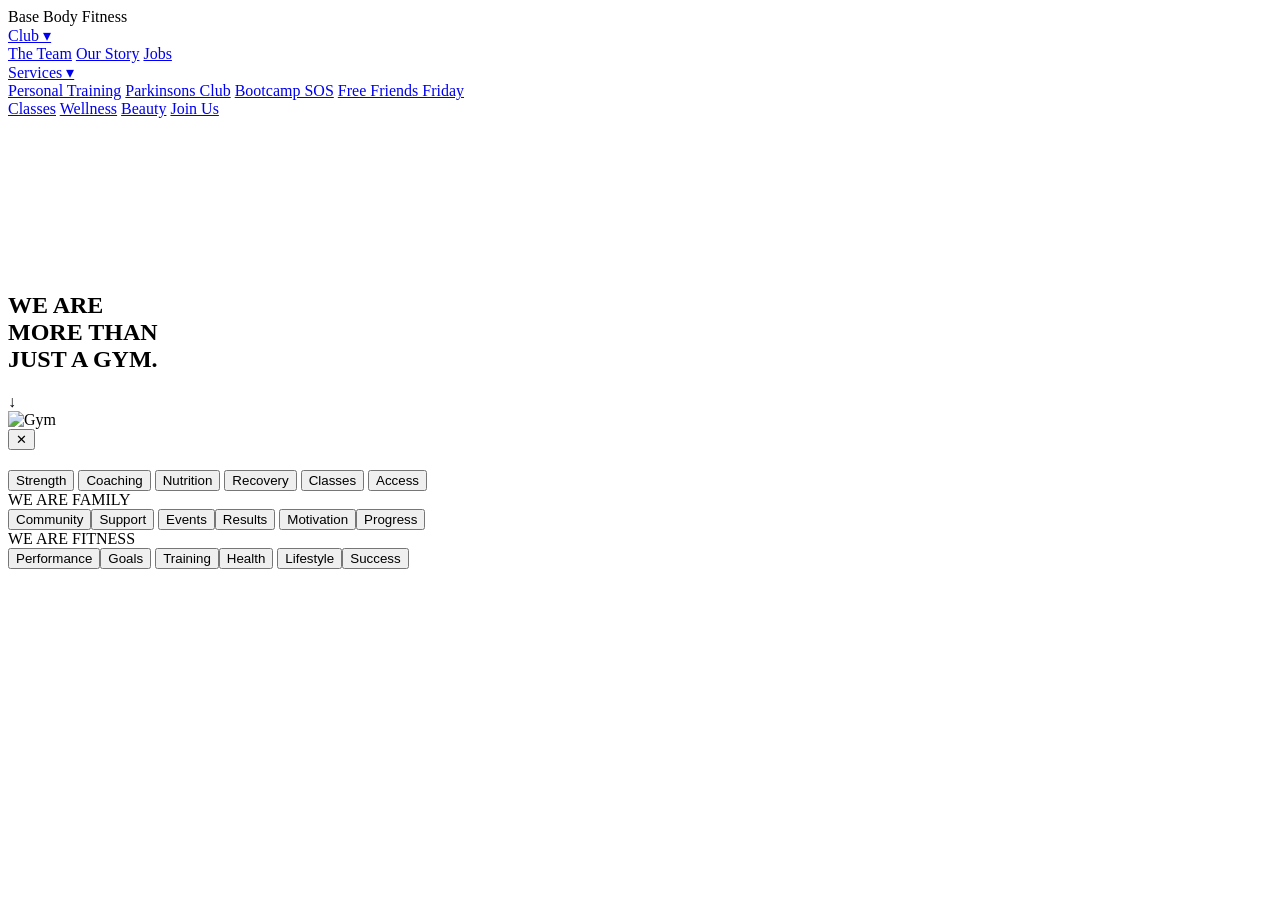
==== index.html @ 154129a0 "Add files via upload" ====
<!DOCTYPE html>
<html lang="en">

<head>
    <meta charset="UTF-8">
    <meta name="viewport" content="width=device-width, initial-scale=1.0">
    <title>Gym Concept</title>
    <link rel="stylesheet" href="css/style.css">
</head>

<body>

    <nav class="navbar">

        <div class="logo">
            Base Body Fitness
        </div>

        <div class="nav-links">

            <div class="dropdown">
                <a href="#">Club ▾</a>
                <div class="dropdown-menu">
                    <a href="pages/club/team.html">The Team</a>
                    <a href="pages/club/story.html">Our Story</a>
                    <a href="pages/club/jobs.html">Jobs</a>
                </div>
            </div>

            <div class="dropdown">
                <a href="#">Services ▾</a>
                <div class="dropdown-menu">
                    <a href="pages/services/personal-training.html">Personal Training</a>
                    <a href="pages/services/parkinsons-club.html">Parkinsons Club</a>
                    <a href="pages/services/bootcamp-sos.html">Bootcamp SOS</a>
                    <a href="pages/services/free-friends-friday.html">Free Friends Friday</a>
                </div>
            </div>

            <a href="pages/classes/index.html">Classes</a>
            <a href="pages/wellness/index.html">Wellness</a>
            <a href="pages/beauty/index.html">Beauty</a>

            <a href="pages/join/index.html" class="join-btn">
                Join Us
            </a>

        </div>

    </nav>

    <section class="hero">
        <video autoplay muted loop playsinline>
            <source src="assets/videos/videoplayback.mp4" type="video/mp4">
        </video>

        <div class="hero-content">
            <h1>WE ARE<br><span class="accent">MORE THAN</span><br>JUST A GYM.</h1>
        </div>

        <div class="scroll">↓</div>
    </section>

    <section class="section">
        <div class="showcase">

            <div class="image-side">

                <img src="https://images.unsplash.com/photo-1517836357463-d25dfeac3438?auto=format&fit=crop&w=1200&q=80"
                    alt="Gym">

                <div class="overlay">

                    <button class="close-btn">✕</button>

                    <h2 class="overlay-title"></h2>
                    <p class="overlay-text"></p>

                </div>

            </div>

            <div class="buttons-side">

                <button class="feature-btn" data-title="Strength Training"
                    data-text="Build strength through structured progressive overload programs designed for all levels.">
                    Strength
                </button>

                <button class="feature-btn" data-title="Personal Coaching"
                    data-text="Work with experienced coaches who create a plan tailored to your goals.">
                    Coaching
                </button>

                <button class="feature-btn" data-title="Nutrition"
                    data-text="Receive nutritional guidance and meal planning support.">
                    Nutrition
                </button>

                <button class="feature-btn" data-title="Recovery"
                    data-text="Dedicated recovery sessions to keep your body performing at its best.">
                    Recovery
                </button>

                <button class="feature-btn" data-title="Classes"
                    data-text="Group training sessions designed for all fitness levels.">
                    Classes
                </button>

                <button class="feature-btn" data-title="24/7 Access"
                    data-text="Train whenever it suits your schedule with round-the-clock access.">
                    Access
                </button>

            </div>

        </div>
    </section>

    <div class="banner"><span>WE ARE FAMILY</span></div>

    <section class="section">
        <div class="showcase reverse">
            <div class="image"
                style="background-image:url('https://images.unsplash.com/photo-1534367610401-9f5ed68180aa?auto=format&fit=crop&w=1200&q=80')">
            </div>
            <div class="content">
                <button>Community</button><button>Support</button>
                <button>Events</button><button>Results</button>
                <button>Motivation</button><button>Progress</button>
            </div>
        </div>
    </section>

    <div class="banner"><span>WE ARE FITNESS</span></div>

    <section class="section">
        <div class="showcase">
            <div class="image"
                style="background-image:url('https://images.unsplash.com/photo-1583454110551-21f2fa2afe61?auto=format&fit=crop&w=1200&q=80')">
            </div>
            <div class="content">
                <button>Performance</button><button>Goals</button>
                <button>Training</button><button>Health</button>
                <button>Lifestyle</button><button>Success</button>
            </div>
        </div>
    </section>

    <script src="js/script.js"></script>
</body>

</html>
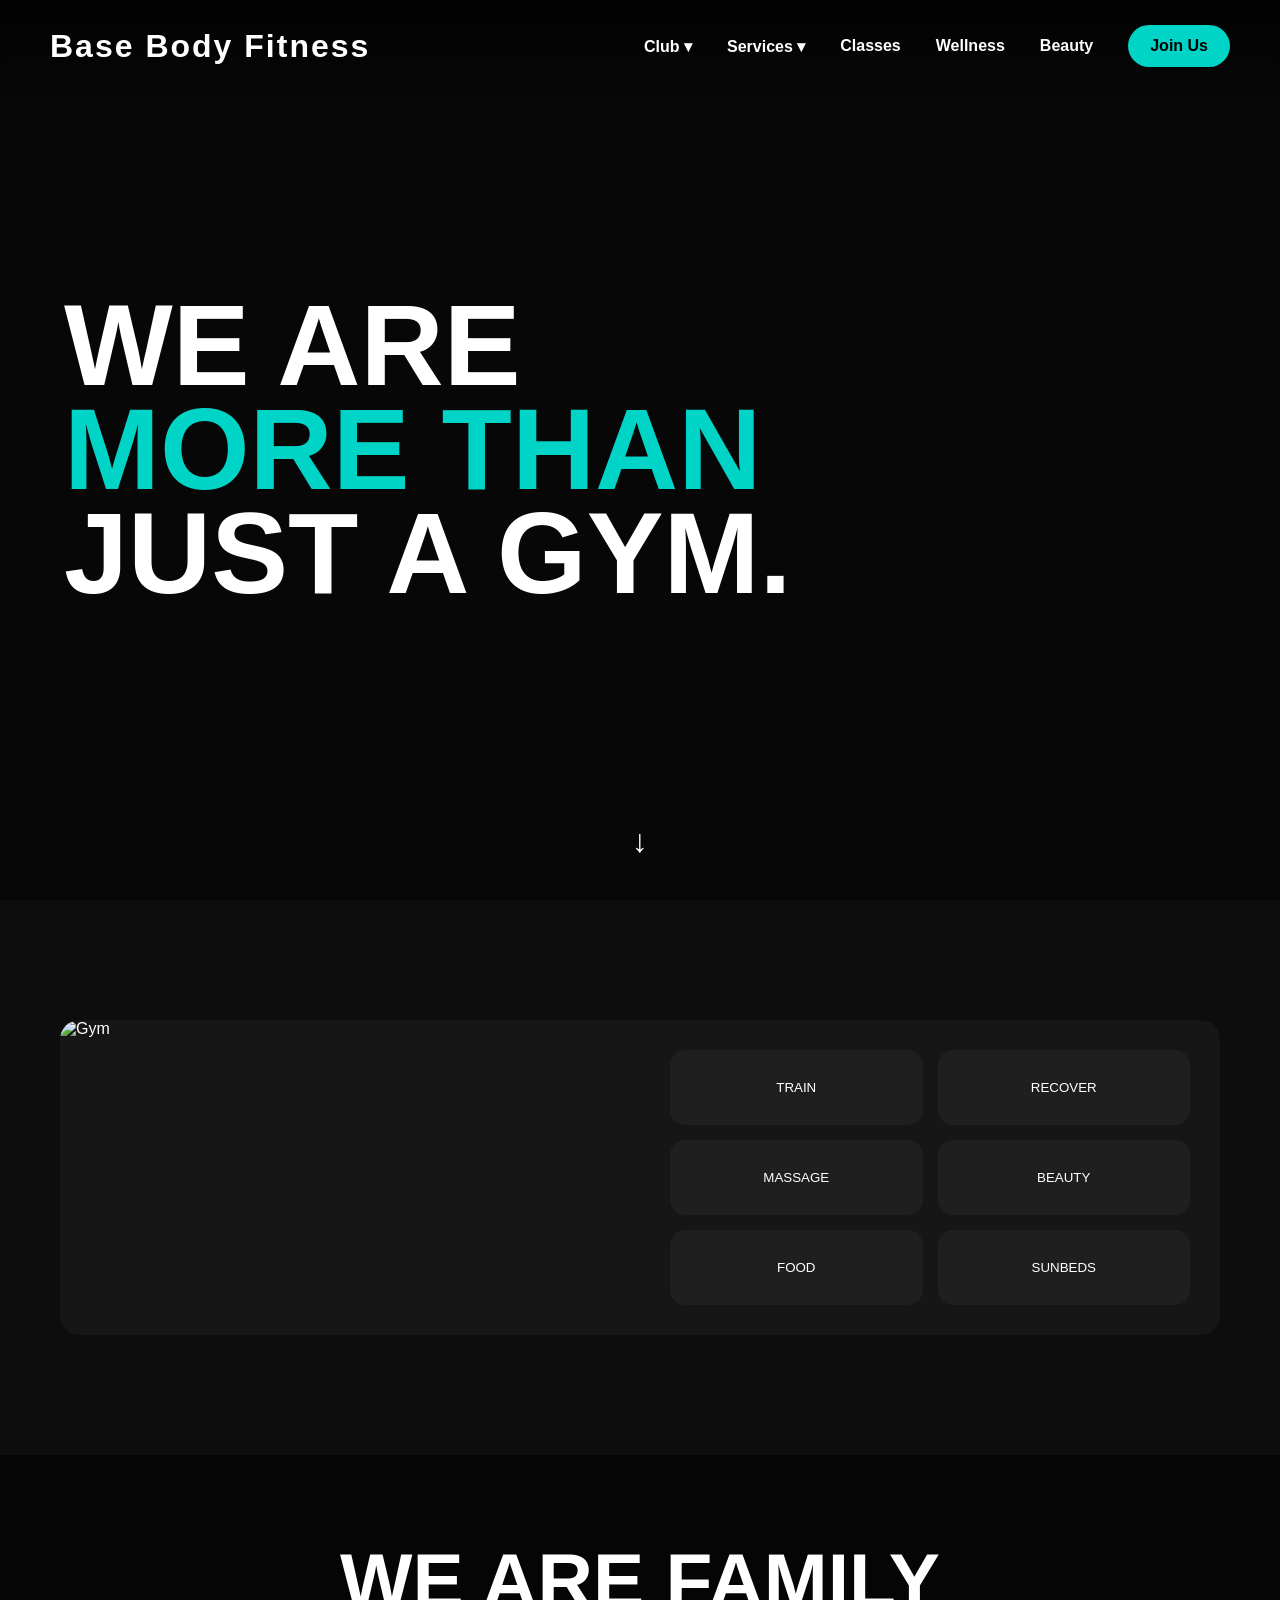
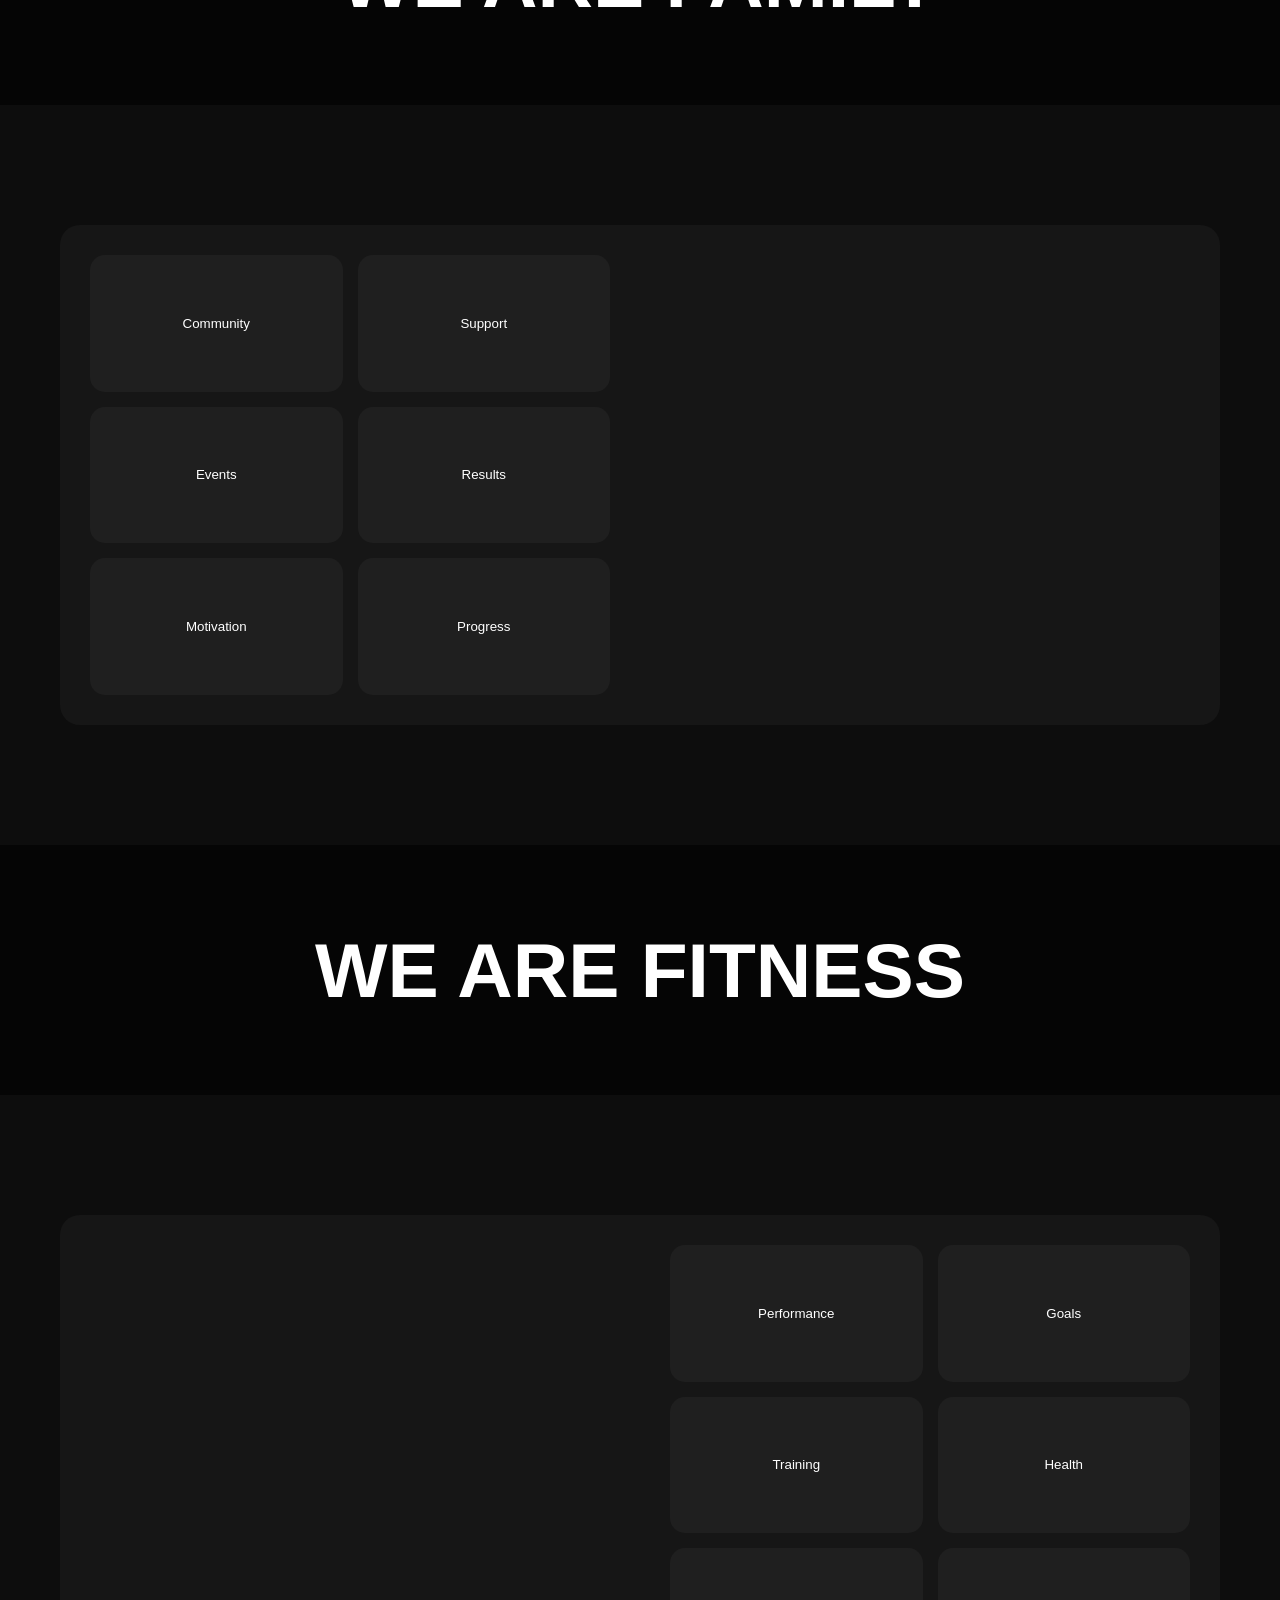
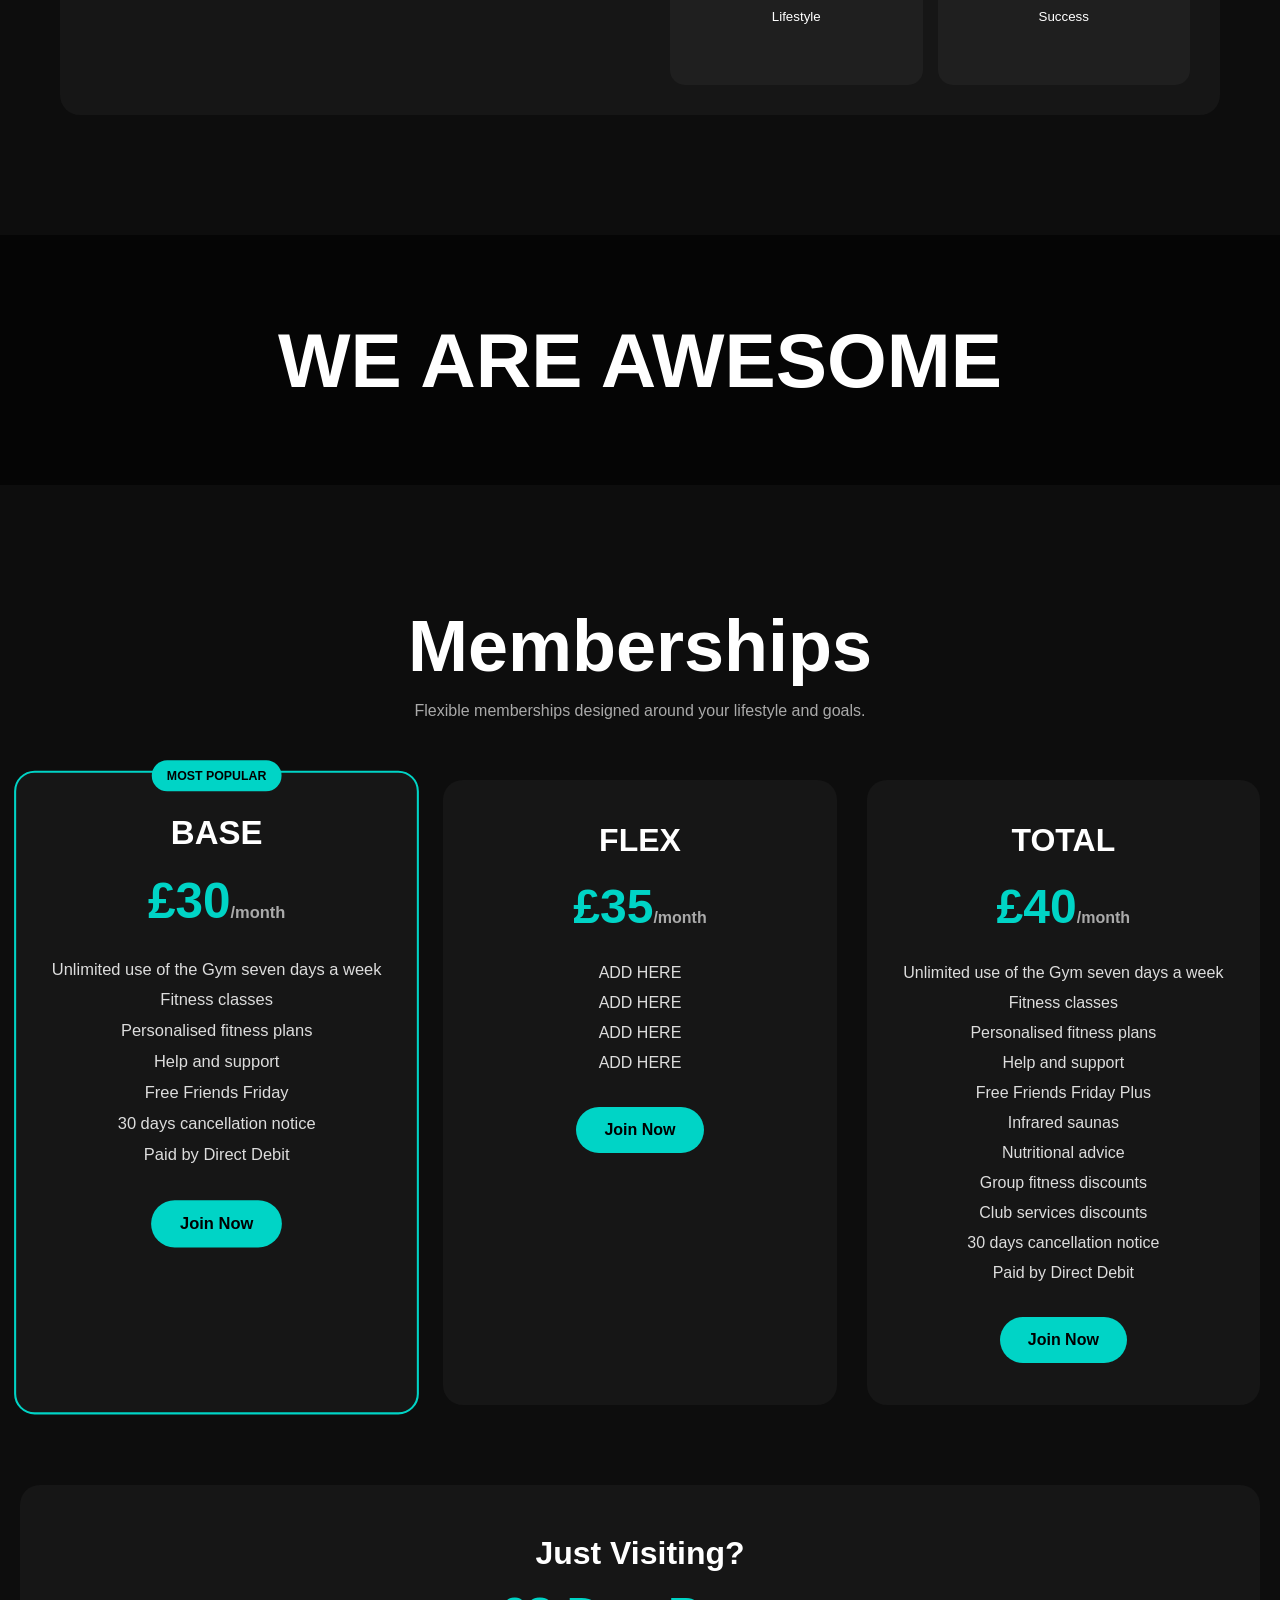
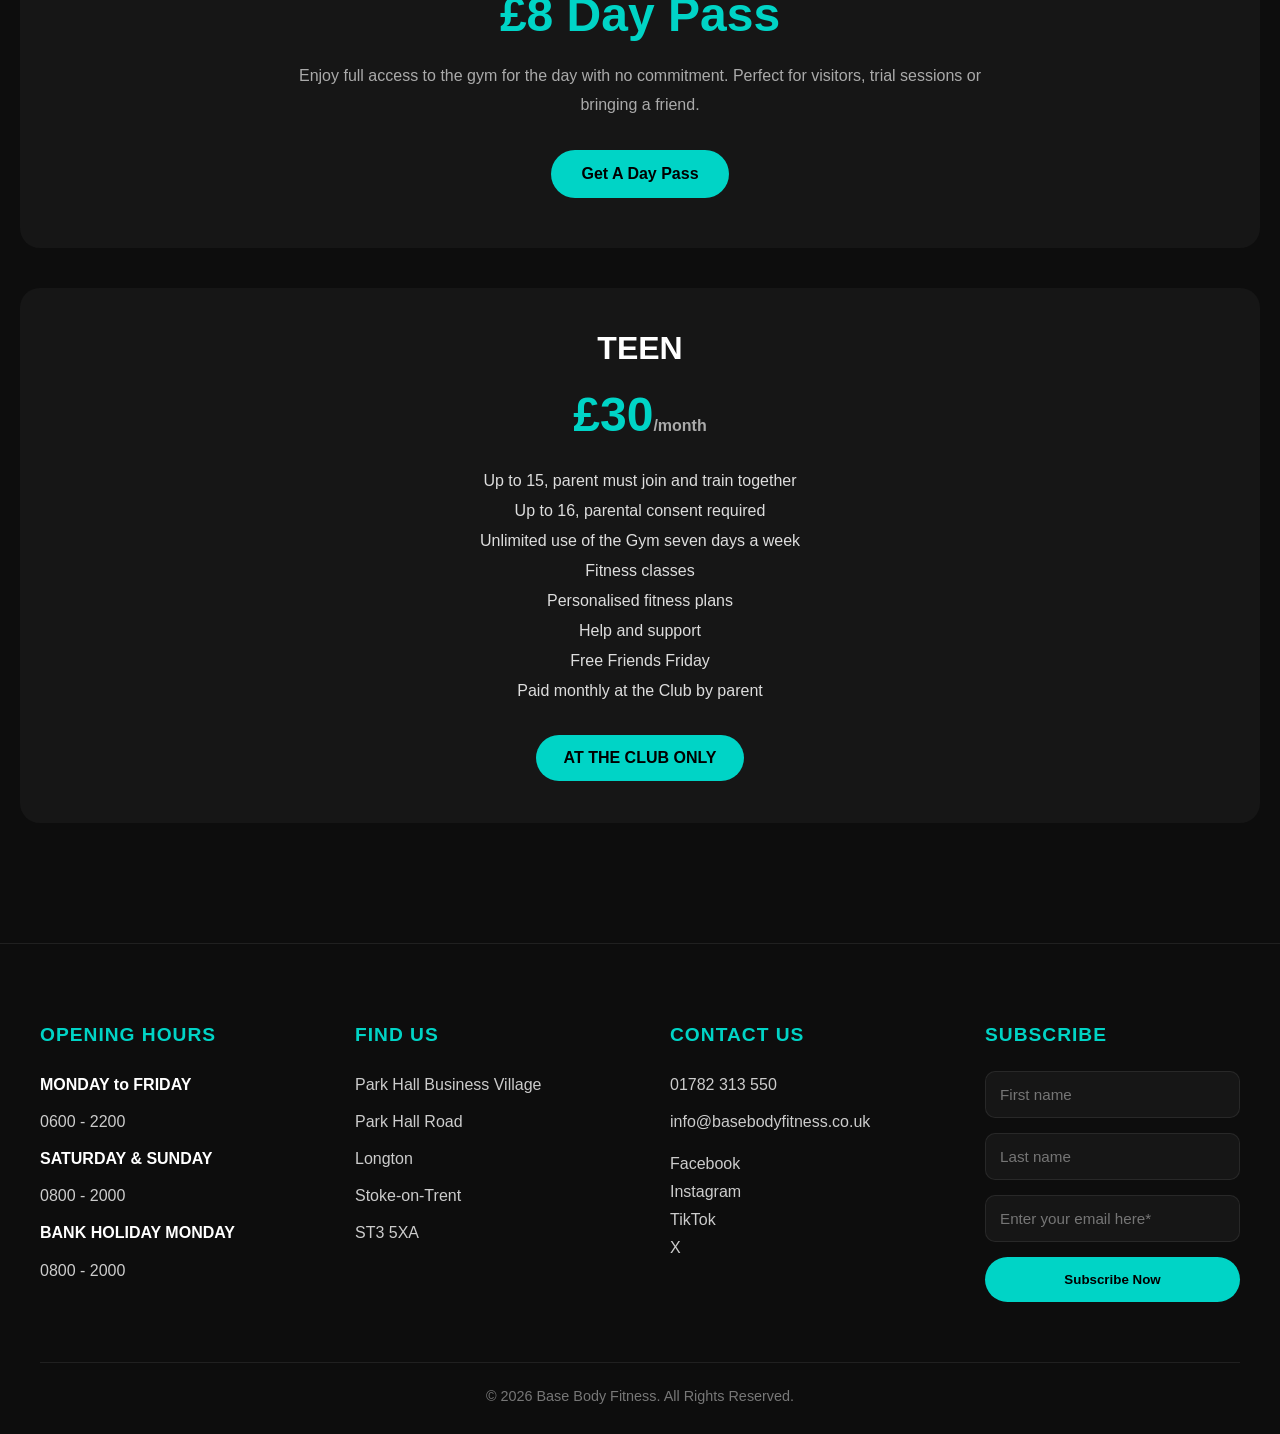
==== commit 5247bad5: "bare changes" ====
--- a/index.html
+++ b/index.html
@@ -4,7 +4,7 @@
 <head>
     <meta charset="UTF-8">
     <meta name="viewport" content="width=device-width, initial-scale=1.0">
-    <title>Gym Concept</title>
+    <title>Base Body Fitness</title>
     <link rel="stylesheet" href="css/style.css">
 </head>
 
@@ -12,9 +12,9 @@
 
     <nav class="navbar">
 
-        <div class="logo">
+        <a href="#" class="logo">
             Base Body Fitness
-        </div>
+        </a>
 
         <div class="nav-links">
 
@@ -50,7 +50,7 @@
     </nav>
 
     <section class="hero">
-        <video autoplay muted loop playsinline>
+        <video autoplay muted loop playsinline webkit-playsinline preload="auto">
             <source src="assets/videos/videoplayback.mp4" type="video/mp4">
         </video>
 
@@ -74,42 +74,50 @@
                     <button class="close-btn">✕</button>
 
                     <h2 class="overlay-title"></h2>
+
                     <p class="overlay-text"></p>
 
+                    <a href="#" class="overlay-link">
+                        Find Out More
+                    </a>
+
                 </div>
 
             </div>
 
             <div class="buttons-side">
 
-                <button class="feature-btn" data-title="Strength Training"
-                    data-text="Build strength through structured progressive overload programs designed for all levels.">
-                    Strength
-                </button>
-
-                <button class="feature-btn" data-title="Personal Coaching"
-                    data-text="Work with experienced coaches who create a plan tailored to your goals.">
-                    Coaching
-                </button>
-
-                <button class="feature-btn" data-title="Nutrition"
-                    data-text="Receive nutritional guidance and meal planning support.">
-                    Nutrition
-                </button>
-
-                <button class="feature-btn" data-title="Recovery"
-                    data-text="Dedicated recovery sessions to keep your body performing at its best.">
-                    Recovery
-                </button>
-
-                <button class="feature-btn" data-title="Classes"
-                    data-text="Group training sessions designed for all fitness levels.">
-                    Classes
-                </button>
-
-                <button class="feature-btn" data-title="24/7 Access"
-                    data-text="Train whenever it suits your schedule with round-the-clock access.">
-                    Access
+                <button 
+                    class="feature-btn" 
+                    data-title="Train"
+                    data-text="Be pushed beyond your limits with our Personal Trainers."
+                    data-link="pages/services/personal-training.html#train"
+                    data-button="Meet Our Personal Trainers">
+
+                    TRAIN
+
+                </button>
+
+                <button class="feature-btn" data-title="Recover"
+                    data-text="Let us assist you with your day to day aches and pains.">
+                    RECOVER
+                </button>
+
+                <button class="feature-btn" data-title="Massage"
+                    data-text="Relax and unwind with our Therapeutic Massage Treatments.">
+                    MASSAGE
+                </button>
+
+                <button class="feature-btn" data-title="Beauty" data-text="Look good and feel amazing.">
+                    BEAUTY
+                </button>
+
+                <button class="feature-btn" data-title="Food" data-text="Your healthy meal prep ready!">
+                    FOOD
+                </button>
+
+                <button class="feature-btn" data-title="Sunbeds" data-text="Keep your tan all year round.">
+                    SUNBEDS
                 </button>
 
             </div>
@@ -147,6 +155,209 @@
         </div>
     </section>
 
+    <div class="banner">
+        <span>WE ARE AWESOME</span>
+    </div>
+
+    <section class="section memberships-section">
+
+        <div class="membership-header">
+            <h2>Memberships</h2>
+            <p>
+                Flexible memberships designed around your lifestyle and goals.
+            </p>
+        </div>
+
+
+        <div class="membership-grid">
+            <div class="membership-card featured">
+                <div class="popular-tag">MOST POPULAR</div>
+                <h3>BASE</h3>
+                <div class="price">£30<span>/month</span></div>
+
+                <ul>
+                    <li>Unlimited use of the Gym seven days a week</li>
+                    <li>Fitness classes</li>
+                    <li>Personalised fitness plans</li>
+                    <li>Help and support</li>
+                    <li>Free Friends Friday</li>
+                    <li>30 days cancellation notice</li>
+                    <li>Paid by Direct Debit</li>
+
+                </ul>
+
+                <a href="pages/join/index.html" class="membership-btn">
+                    Join Now
+                </a>
+            </div>
+
+            <div class="membership-card">
+
+                <h3>FLEX</h3>
+                <div class="price">£35<span>/month</span></div>
+
+                <ul>
+                    <li>ADD HERE</li>
+                    <li>ADD HERE</li>
+                    <li>ADD HERE</li>
+                    <li>ADD HERE</li>
+                </ul>
+
+                <a href="pages/join/index.html" class="membership-btn">
+                    Join Now
+                </a>
+            </div>
+
+            <div class="membership-card">
+
+                <h3>TOTAL</h3>
+
+                <div class="price">
+                    £40<span>/month</span>
+                </div>
+
+                <ul>
+                    <li>Unlimited use of the Gym seven days a week</li>
+                    <li>Fitness classes</li>
+                    <li>Personalised fitness plans</li>
+                    <li>Help and support</li>
+                    <li>Free Friends Friday Plus</li>
+                    <li>Infrared saunas</li>
+                    <li>Nutritional advice</li>
+                    <li>Group fitness discounts</li>
+                    <li>Club services discounts</li>
+                    <li>30 days cancellation notice</li>
+                    <li>Paid by Direct Debit</li>
+                </ul>
+
+                <a href="pages/join/index.html" class="membership-btn">
+                    Join Now
+                </a>
+
+            </div>
+
+
+        </div>
+
+        </div>
+
+        <div class="day-pass">
+
+            <h3>Just Visiting?</h3>
+
+            <div class="day-pass-price">
+                £8 Day Pass
+            </div>
+
+            <p>
+                Enjoy full access to the gym for the day with no commitment.
+                Perfect for visitors, trial sessions or bringing a friend.
+            </p>
+
+            <a href="pages/join/index.html" class="day-pass-btn">
+                Get A Day Pass
+            </a>
+
+        </div>
+        <div class="membership-card teen-card">
+
+            <h3>TEEN</h3>
+
+            <div class="price">
+                £30<span>/month</span>
+            </div>
+
+
+
+            <ul>
+                <li>Up to 15, parent must join and train together</li>
+                <li>Up to 16, parental consent required</li>
+                <li>Unlimited use of the Gym seven days a week</li>
+                <li>Fitness classes</li>
+                <li>Personalised fitness plans</li>
+                <li>Help and support</li>
+                <li>Free Friends Friday</li>
+                <li>Paid monthly at the Club by parent</li>
+            </ul>
+
+            <div class="membership-btn">
+                AT THE CLUB ONLY
+            </div>
+
+        </div>
+
+    </section>
+
+    <footer class="footer">
+
+        <div class="footer-grid">
+
+            <div class="footer-column">
+                <h3>OPENING HOURS</h3>
+
+                <div class="footer-hours">
+                    <p><strong>MONDAY to FRIDAY</strong></p>
+                    <p>0600 - 2200</p>
+
+                    <p><strong>SATURDAY & SUNDAY</strong></p>
+                    <p>0800 - 2000</p>
+
+                    <p><strong>BANK HOLIDAY MONDAY</strong></p>
+                    <p>0800 - 2000</p>
+                </div>
+            </div>
+
+            <div class="footer-column">
+                <h3>FIND US</h3>
+
+                <p>Park Hall Business Village</p>
+                <p>Park Hall Road</p>
+                <p>Longton</p>
+                <p>Stoke-on-Trent</p>
+                <p>ST3 5XA</p>
+            </div>
+
+            <div class="footer-column">
+                <h3>CONTACT US</h3>
+
+                <p>01782 313 550</p>
+                <p>info@basebodyfitness.co.uk</p>
+
+                <div class="social-links">
+                    <a href="#">Facebook</a>
+                    <a href="#">Instagram</a>
+                    <a href="#">TikTok</a>
+                    <a href="#">X</a>
+                </div>
+            </div>
+
+            <div class="footer-column">
+                <h3>SUBSCRIBE</h3>
+
+                <form class="subscribe-form">
+
+                    <input type="text" placeholder="First name">
+
+                    <input type="text" placeholder="Last name">
+
+                    <input type="email" placeholder="Enter your email here*">
+
+                    <button type="submit">
+                        Subscribe Now
+                    </button>
+
+                </form>
+            </div>
+
+        </div>
+
+        <div class="footer-bottom">
+            © 2026 Base Body Fitness. All Rights Reserved.
+        </div>
+
+    </footer>
+
+
     <script src="js/script.js"></script>
 </body>
 
--- a/css/style.css
+++ b/css/style.css
@@ -0,0 +1,1032 @@
+* {
+    margin: 0;
+    padding: 0;
+    box-sizing: border-box
+}
+
+body {
+    font-family: Arial, sans-serif;
+    background: #0d0d0d;
+    color: #fff;
+    overflow-x: hidden
+}
+
+.hero {
+    height: 100vh;
+    position: relative;
+    display: flex;
+    align-items: center;
+    justify-content: center
+}
+
+.hero video {
+    position: absolute;
+    inset: 0;
+    width: 100%;
+    height: 100%;
+    object-fit: cover
+}
+
+.hero::after {
+    content: '';
+    position: absolute;
+    inset: 0;
+    background: rgba(0, 0, 0, .45);
+    backdrop-filter: blur(2px)
+}
+
+.hero-content {
+    position: relative;
+    z-index: 2;
+
+    width: 1200px;
+    max-width: 90%;
+
+    margin: auto;
+}
+
+.hero h1 {
+    text-align: left;
+    font-size: clamp(4rem, 9vw, 8rem);
+    font-weight: 900;
+    line-height: .9;
+}
+
+.accent {
+    color: #00d4c6
+}
+
+.scroll {
+    position: absolute;
+    bottom: 40px;
+    z-index: 2;
+    font-size: 2rem;
+    animation: bounce 1.5s infinite
+}
+
+@keyframes bounce {
+    50% {
+        transform: translateY(10px)
+    }
+}
+
+.menu-btn {
+    position: fixed;
+    top: 25px;
+    left: 25px;
+    z-index: 1000;
+    background: rgba(0, 0, 0, .6);
+    border: none;
+    color: #fff;
+    font-size: 2rem;
+    padding: 10px 16px;
+    cursor: pointer;
+    border-radius: 10px
+}
+
+.menu {
+    position: fixed;
+    inset: 0;
+    background: #000;
+    display: flex;
+    flex-direction: column;
+    justify-content: center;
+    align-items: center;
+    gap: 25px;
+    transform: translateX(-100%);
+    transition: .3s;
+    z-index: 999
+}
+
+.menu.active {
+    transform: translateX(0)
+}
+
+.menu a {
+    color: #fff;
+    text-decoration: none;
+    font-size: 2rem
+}
+
+.section {
+    max-width: 1200px;
+    margin: 120px auto;
+    padding: 0 20px;
+    opacity: 0;
+    transform: translateY(50px);
+    transition: .8s
+}
+
+.section.show {
+    opacity: 1;
+    transform: none
+}
+
+.showcase {
+    display: flex;
+    background: #161616;
+    border-radius: 20px;
+    overflow: hidden
+}
+
+.showcase.reverse {
+    flex-direction: row-reverse
+}
+
+.image {
+    width: 50%;
+    min-height: 500px;
+    background-size: cover;
+    background-position: center
+}
+
+.content {
+    width: 50%;
+    padding: 30px;
+    display: grid;
+    grid-template-columns: repeat(2, 1fr);
+    gap: 15px
+}
+
+.content button {
+    padding: 30px;
+    border: none;
+    background: #1f1f1f;
+    color: #fff;
+    border-radius: 15px;
+    cursor: pointer
+}
+
+.banner {
+    height: 250px;
+    display: flex;
+    align-items: center;
+    justify-content: center;
+    font-size: clamp(2rem, 6vw, 5rem);
+    font-weight: 900;
+    background: url('https://images.unsplash.com/photo-1534438327276-14e5300c3a48?auto=format&fit=crop&w=1600&q=80') center/cover fixed;
+    position: relative
+}
+
+.banner::before {
+    content: '';
+    position: absolute;
+    inset: 0;
+    background: rgba(0, 0, 0, .6)
+}
+
+.banner span {
+    position: relative;
+    z-index: 1
+}
+
+@media(max-width:900px) {
+
+    .showcase,
+    .showcase.reverse {
+        flex-direction: column
+    }
+
+    .image,
+    .content {
+        width: 100%
+    }
+}
+
+.image-side {
+    width: 50%;
+    position: relative;
+    overflow: hidden;
+}
+
+.image-side img {
+    width: 100%;
+    height: 100%;
+    object-fit: cover;
+}
+
+.buttons-side {
+    width: 50%;
+    padding: 30px;
+    display: grid;
+    grid-template-columns: repeat(2, 1fr);
+    gap: 15px;
+}
+
+.feature-btn {
+    background: #1f1f1f;
+    color: white;
+    border: none;
+    border-radius: 15px;
+    cursor: pointer;
+    padding: 30px;
+    transition: .3s;
+}
+
+.feature-btn:hover {
+    background: #00d4c6;
+    color: black;
+}
+
+.overlay {
+    position: absolute;
+    inset: 0;
+    background: rgba(0, 0, 0, .92);
+    backdrop-filter: blur(10px);
+
+    padding: 40px;
+
+    display: flex;
+    flex-direction: column;
+    justify-content: center;
+
+    opacity: 0;
+    visibility: hidden;
+
+    transition: .3s ease;
+}
+
+.overlay.active {
+    opacity: 1;
+    visibility: visible;
+}
+
+.overlay-title {
+    font-size: 2rem;
+    margin-bottom: 20px;
+}
+
+.overlay-text {
+    line-height: 1.8;
+    color: #ddd;
+}
+
+.close-btn {
+    position: absolute;
+    top: 20px;
+    right: 20px;
+
+    width: 40px;
+    height: 40px;
+
+    border: none;
+    border-radius: 50%;
+
+    background: white;
+    cursor: pointer;
+}
+
+@media(max-width:900px) {
+
+    .showcase {
+        flex-direction: column;
+    }
+
+    .image-side,
+    .buttons-side {
+        width: 100%;
+    }
+
+    .image-side {
+        height: 350px;
+    }
+
+}
+
+.navbar {
+    position: fixed;
+    top: 0;
+    left: 0;
+    width: 100%;
+
+    padding: 25px 50px;
+
+    display: flex;
+    justify-content: space-between;
+    align-items: center;
+
+    z-index: 1000;
+
+    background: linear-gradient(to bottom,
+            rgba(0, 0, 0, .65),
+            transparent);
+}
+
+.logo {
+    font-size: 1.5rem;
+    font-weight: 800;
+    letter-spacing: 2px;
+}
+
+.nav-links {
+    display: flex;
+    align-items: center;
+    gap: 35px;
+}
+
+.nav-links a {
+    color: white;
+    text-decoration: none;
+    font-weight: 600;
+    transition: .25s;
+}
+
+.nav-links a:hover {
+    color: #00d4c6;
+}
+
+.join-btn {
+    background: #00d4c6;
+    color: black !important;
+
+    padding: 12px 22px;
+    border-radius: 50px;
+}
+
+.join-btn:hover {
+    transform: translateY(-2px);
+}
+
+/* MOBILE IMPROVEMENTS */
+@media (max-width: 768px) {
+    .hero {
+        height: 75vh;
+        min-height: 600px;
+    }
+
+    .navbar {
+        flex-direction: column;
+        gap: 25px;
+        padding: 25px;
+    }
+
+    .nav-links {
+        width: 100%;
+        display: grid;
+        grid-template-columns: repeat(3, 1fr);
+        gap: 12px;
+        align-items: center;
+        justify-items: center;
+    }
+
+    .join-btn {
+        width: auto;
+        grid-column: auto;
+        padding: 12px 20px;
+        border-radius: 50px;
+    }
+
+    .logo {
+        font-size: 1.1rem;
+        text-align: center;
+    }
+
+    .nav-links::-webkit-scrollbar {
+        display: none;
+    }
+
+    .nav-links a {
+        white-space: nowrap;
+        font-size: .9rem;
+    }
+
+    .hero-content {
+        text-align: center;
+    }
+
+    .hero h1 {
+        text-align: center;
+        font-size: clamp(3rem, 12vw, 5rem);
+        line-height: 1;
+    }
+
+    .scroll {
+        bottom: 20px;
+    }
+
+    .banner {
+        height: 180px;
+        background-attachment: scroll;
+    }
+
+    .buttons-side,
+    .content {
+        grid-template-columns: 1fr 1fr;
+        padding: 15px;
+    }
+
+    .feature-btn,
+    .content button {
+        padding: 20px 10px;
+        font-size: .95rem;
+    }
+
+    .overlay {
+        padding: 25px;
+        overflow-y: auto;
+    }
+
+    .overlay-title {
+        font-size: 1.6rem;
+    }
+
+    .overlay-text {
+        font-size: .95rem;
+    }
+}
+
+@media (max-width:480px) {
+
+    .buttons-side,
+    .content {
+        grid-template-columns: 1fr;
+    }
+
+    .join-btn {
+        padding: 10px 16px;
+    }
+
+    .hero {
+        min-height: 500px;
+    }
+}
+
+/* DROPDOWNS */
+.dropdown {
+    position: relative;
+}
+
+.dropdown>a {
+    display: block;
+}
+
+.dropdown-menu {
+    position: absolute;
+    top: 100%;
+    left: 0;
+    background: #111;
+    min-width: 220px;
+    border-radius: 12px;
+    padding: 10px 0;
+    opacity: 0;
+    visibility: hidden;
+    transform: translateY(10px);
+    transition: .25s;
+    box-shadow: 0 10px 30px rgba(0, 0, 0, .4);
+}
+
+.dropdown:hover .dropdown-menu {
+    opacity: 1;
+    visibility: visible;
+    transform: translateY(0);
+}
+
+.dropdown-menu a {
+    display: block;
+    padding: 12px 16px;
+}
+
+.dropdown-menu a:hover {
+    background: #1f1f1f;
+}
+
+/* MOBILE */
+@media (max-width:768px) {
+
+    .navbar {
+        padding: 12px;
+    }
+
+    .nav-links {
+        display: grid;
+        grid-template-columns: repeat(3, 1fr);
+        width: 100%;
+        gap: 8px;
+    }
+
+    .nav-links>a,
+    .dropdown>a {
+        text-align: center;
+        font-size: .85rem;
+        padding: 8px 4px;
+    }
+
+    .join-btn {
+        grid-column: auto;
+        text-align: center;
+    }
+
+    .dropdown-menu {
+        position: absolute;
+        left: 50%;
+        transform: translateX(-50%);
+        min-width: 180px;
+        z-index: 2000;
+    }
+
+    .dropdown:hover .dropdown-menu,
+    .dropdown:focus-within .dropdown-menu {
+        opacity: 1;
+        visibility: visible;
+    }
+}
+
+.team-section {
+    max-width: 1400px;
+    margin: 100px auto;
+    padding: 0 20px;
+}
+
+.team-header {
+    text-align: center;
+    margin-bottom: 60px;
+}
+
+.team-header h1 {
+    font-size: 4rem;
+    margin-bottom: 20px;
+}
+
+.team-header p {
+    max-width: 700px;
+    margin: auto;
+    color: #aaa;
+    line-height: 1.8;
+}
+
+.trainers-grid {
+    display: grid;
+    grid-template-columns: repeat(3, 1fr);
+    gap: 25px;
+    margin-bottom: 60px;
+}
+
+.trainer-card {
+    background: #161616;
+    border-radius: 20px;
+    overflow: hidden;
+    cursor: pointer;
+    transition: .3s;
+    border: 2px solid transparent;
+}
+
+.trainer-card:hover {
+    transform: translateY(-8px);
+}
+
+.trainer-card.active {
+    border-color: #00d4c6;
+}
+
+.trainer-card img {
+    width: 100%;
+    height: 400px;
+    object-fit: cover;
+}
+
+.trainer-info {
+    padding: 20px;
+}
+
+.trainer-info h3 {
+    margin-bottom: 8px;
+}
+
+.trainer-info p {
+    color: #aaa;
+}
+
+.trainer-profile {
+    background: #161616;
+    border-radius: 25px;
+    padding: 40px;
+}
+
+.profile-content {
+    display: grid;
+    grid-template-columns: 450px 1fr;
+    gap: 50px;
+}
+
+.profile-image img {
+    width: 100%;
+    height: 600px;
+    object-fit: cover;
+    border-radius: 20px;
+}
+
+.profile-details h2 {
+    font-size: 3rem;
+    margin-bottom: 10px;
+}
+
+.profile-details span {
+    display: block;
+    color: #00d4c6;
+    margin-bottom: 25px;
+}
+
+.profile-details p {
+    color: #ddd;
+    line-height: 1.8;
+    margin-bottom: 20px;
+}
+
+.qualifications {
+    margin-top: 30px;
+}
+
+.qualifications ul {
+    margin-top: 15px;
+    padding-left: 20px;
+}
+
+.qualifications li {
+    margin-bottom: 10px;
+}
+
+.consultation-btn {
+    display: inline-block;
+    margin-top: 30px;
+    background: #00d4c6;
+    color: black;
+    text-decoration: none;
+    padding: 15px 30px;
+    border-radius: 50px;
+    font-weight: 700;
+}
+
+/* MOBILE */
+
+@media(max-width:900px) {
+
+    .trainers-grid {
+        grid-template-columns: 1fr;
+    }
+
+    .profile-content {
+        grid-template-columns: 1fr;
+    }
+
+    .profile-image img {
+        height: 350px;
+    }
+
+    .trainer-card img {
+        height: 300px;
+    }
+
+    .team-header h1 {
+        font-size: 2.5rem;
+    }
+
+    .profile-details h2 {
+        font-size: 2rem;
+    }
+
+}
+
+.profile-content {
+    display: grid;
+    grid-template-columns: 450px 1fr;
+    gap: 50px;
+
+    opacity: 1;
+    transition: opacity .25s ease;
+}
+
+.profile-content.changing {
+    opacity: 0;
+}
+
+.profile-image img {
+    width: 100%;
+    height: 600px;
+    object-fit: cover;
+    border-radius: 20px;
+
+    transition:
+        transform .35s ease,
+        opacity .25s ease;
+}
+
+.profile-content.changing .profile-image img {
+    transform: scale(1.03);
+}
+
+.memberships-section {
+    max-width: 1400px;
+    margin: 120px auto;
+    padding: 0 20px;
+}
+
+.membership-header {
+    text-align: center;
+    margin-bottom: 60px;
+}
+
+.membership-header h2 {
+    font-size: clamp(2.5rem, 6vw, 4.5rem);
+    margin-bottom: 15px;
+}
+
+.membership-header p {
+    color: #aaa;
+    max-width: 700px;
+    margin: auto;
+}
+
+.membership-grid {
+    display: grid;
+    grid-template-columns: repeat(3, 1fr);
+    gap: 30px;
+}
+
+.membership-card {
+    background: #161616;
+    border-radius: 20px;
+    padding: 40px 30px;
+    text-align: center;
+    position: relative;
+    transition: .3s;
+    border: 2px solid transparent;
+}
+
+.membership-card:hover {
+    transform: translateY(-10px);
+    border-color: #00d4c6;
+}
+
+.membership-card h3 {
+    font-size: 2rem;
+    margin-bottom: 20px;
+}
+
+.price {
+    font-size: 3rem;
+    font-weight: 800;
+    color: #00d4c6;
+    margin-bottom: 30px;
+}
+
+.price span {
+    font-size: 1rem;
+    color: #aaa;
+}
+
+.membership-card ul {
+    list-style: none;
+    margin-bottom: 35px;
+}
+
+.membership-card li {
+    margin-bottom: 12px;
+    color: #ddd;
+}
+
+.membership-btn {
+    display: inline-block;
+    background: #00d4c6;
+    color: black;
+    padding: 14px 28px;
+    border-radius: 50px;
+    text-decoration: none;
+    font-weight: 700;
+}
+
+.featured {
+    border-color: #00d4c6;
+    transform: scale(1.03);
+}
+
+.popular-tag {
+    position: absolute;
+    top: -12px;
+    left: 50%;
+    transform: translateX(-50%);
+    background: #00d4c6;
+    color: black;
+    padding: 8px 15px;
+    border-radius: 50px;
+    font-size: .75rem;
+    font-weight: 700;
+}
+
+.day-pass {
+    margin-top: 80px;
+    background: #161616;
+    border-radius: 20px;
+    padding: 50px;
+    text-align: center;
+}
+
+.day-pass h3 {
+    font-size: 2rem;
+    margin-bottom: 15px;
+}
+
+.day-pass-price {
+    color: #00d4c6;
+    font-size: 3rem;
+    font-weight: 800;
+    margin-bottom: 20px;
+}
+
+.day-pass p {
+    color: #aaa;
+    max-width: 700px;
+    margin: 0 auto 30px;
+    line-height: 1.8;
+}
+
+.day-pass-btn {
+    display: inline-block;
+    background: #00d4c6;
+    color: black;
+    text-decoration: none;
+    padding: 15px 30px;
+    border-radius: 50px;
+    font-weight: 700;
+}
+
+@media(max-width:900px) {
+
+    .membership-grid {
+        grid-template-columns: 1fr;
+    }
+
+    .featured {
+        transform: none;
+    }
+
+    .day-pass {
+        padding: 30px 20px;
+    }
+
+}
+
+.membership-label {
+    cursor: default;
+    user-select: none;
+}
+
+.teen-card {
+    margin-top: 40px;
+}
+
+.footer {
+    background: #0d0d0d;
+    border-top: 1px solid rgba(255, 255, 255, .08);
+    margin-top: 120px;
+    padding: 80px 40px 30px;
+}
+
+.footer-grid {
+    max-width: 1400px;
+    margin: 0 auto;
+
+    display: grid;
+    grid-template-columns: repeat(4, 1fr);
+    gap: 60px;
+}
+
+.footer-column h3 {
+    color: #00d4c6;
+    margin-bottom: 25px;
+    font-size: 1.2rem;
+    letter-spacing: 1px;
+}
+
+.footer-column p {
+    color: #ccc;
+    margin-bottom: 10px;
+    line-height: 1.7;
+}
+
+.footer-hours p strong {
+    color: white;
+}
+
+.social-links {
+    margin-top: 20px;
+
+    display: flex;
+    flex-direction: column;
+    gap: 10px;
+}
+
+.social-links a {
+    color: #ccc;
+    text-decoration: none;
+    transition: .3s;
+}
+
+.social-links a:hover {
+    color: #00d4c6;
+}
+
+.subscribe-form {
+    display: flex;
+    flex-direction: column;
+    gap: 15px;
+}
+
+.subscribe-form input {
+    background: #161616;
+    border: 1px solid rgba(255, 255, 255, .08);
+    color: white;
+    padding: 14px;
+    border-radius: 10px;
+    font-size: .95rem;
+}
+
+.subscribe-form input:focus {
+    outline: none;
+    border-color: #00d4c6;
+}
+
+.subscribe-form button {
+    background: #00d4c6;
+    color: black;
+    border: none;
+    padding: 15px;
+    border-radius: 50px;
+    font-weight: 700;
+    cursor: pointer;
+    transition: .3s;
+}
+
+.subscribe-form button:hover {
+    transform: translateY(-2px);
+}
+
+.footer-bottom {
+    margin-top: 60px;
+    padding-top: 25px;
+    border-top: 1px solid rgba(255, 255, 255, .08);
+
+    text-align: center;
+    color: #777;
+    font-size: .9rem;
+}
+
+@media(max-width:1100px) {
+
+    .footer-grid {
+        grid-template-columns: repeat(2, 1fr);
+    }
+
+}
+
+@media(max-width:768px) {
+
+    .footer {
+        padding: 60px 20px 25px;
+    }
+
+    .footer-grid {
+        grid-template-columns: 1fr;
+        gap: 40px;
+    }
+
+}
+
+.overlay-link {
+    display: inline-flex;
+    align-items: center;
+    gap: 10px;
+
+    margin-top: 25px;
+
+    background: #00d4c6;
+    color: #000;
+
+    padding: 14px 28px;
+
+    border-radius: 50px;
+
+    text-decoration: none;
+    font-weight: 700;
+
+    width: fit-content;
+
+    transition: .3s;
+}
+
+.overlay-link::after {
+    content: "→";
+    transition: .3s;
+}
+
+.overlay-link:hover::after {
+    transform: translateX(4px);
+}
+
+.logo{
+    text-decoration:none;
+    color:white;
+    font-size:2rem;
+    font-weight:700;
+    letter-spacing:2px;
+    cursor:pointer;
+}
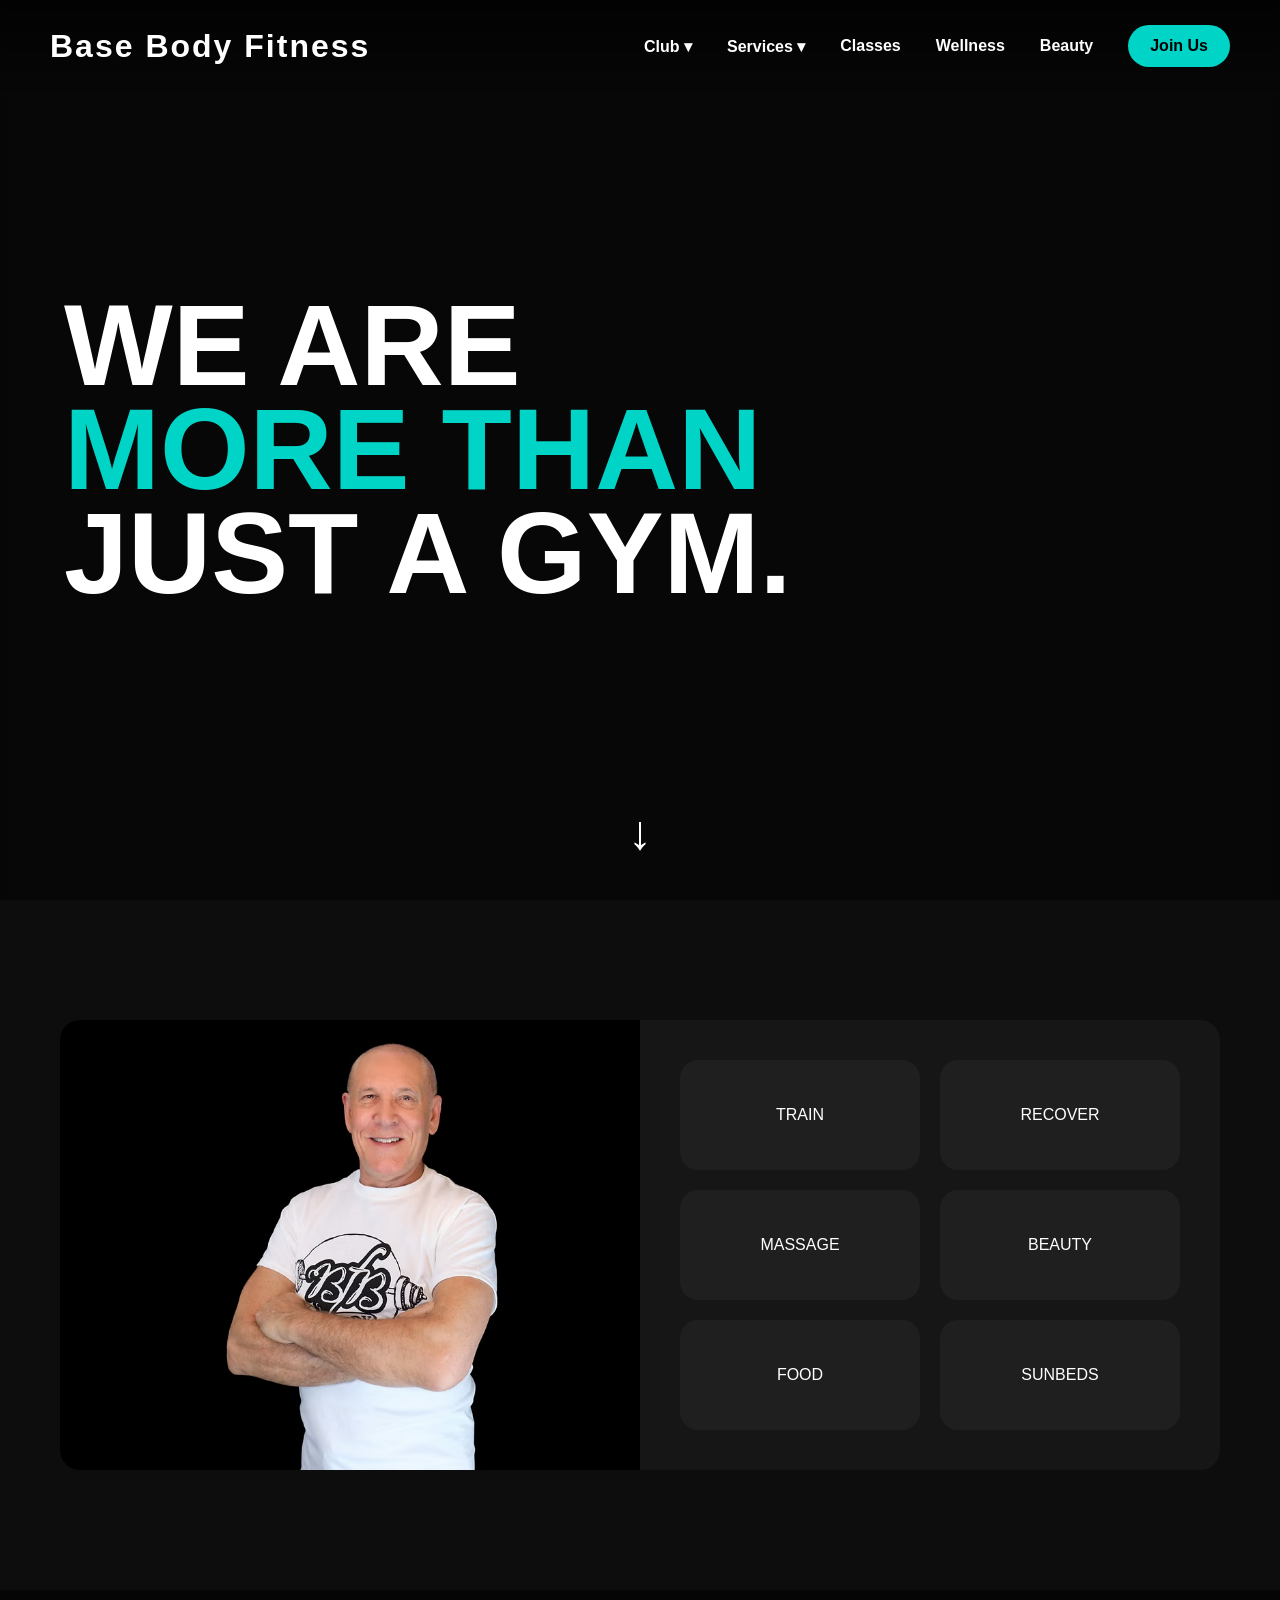
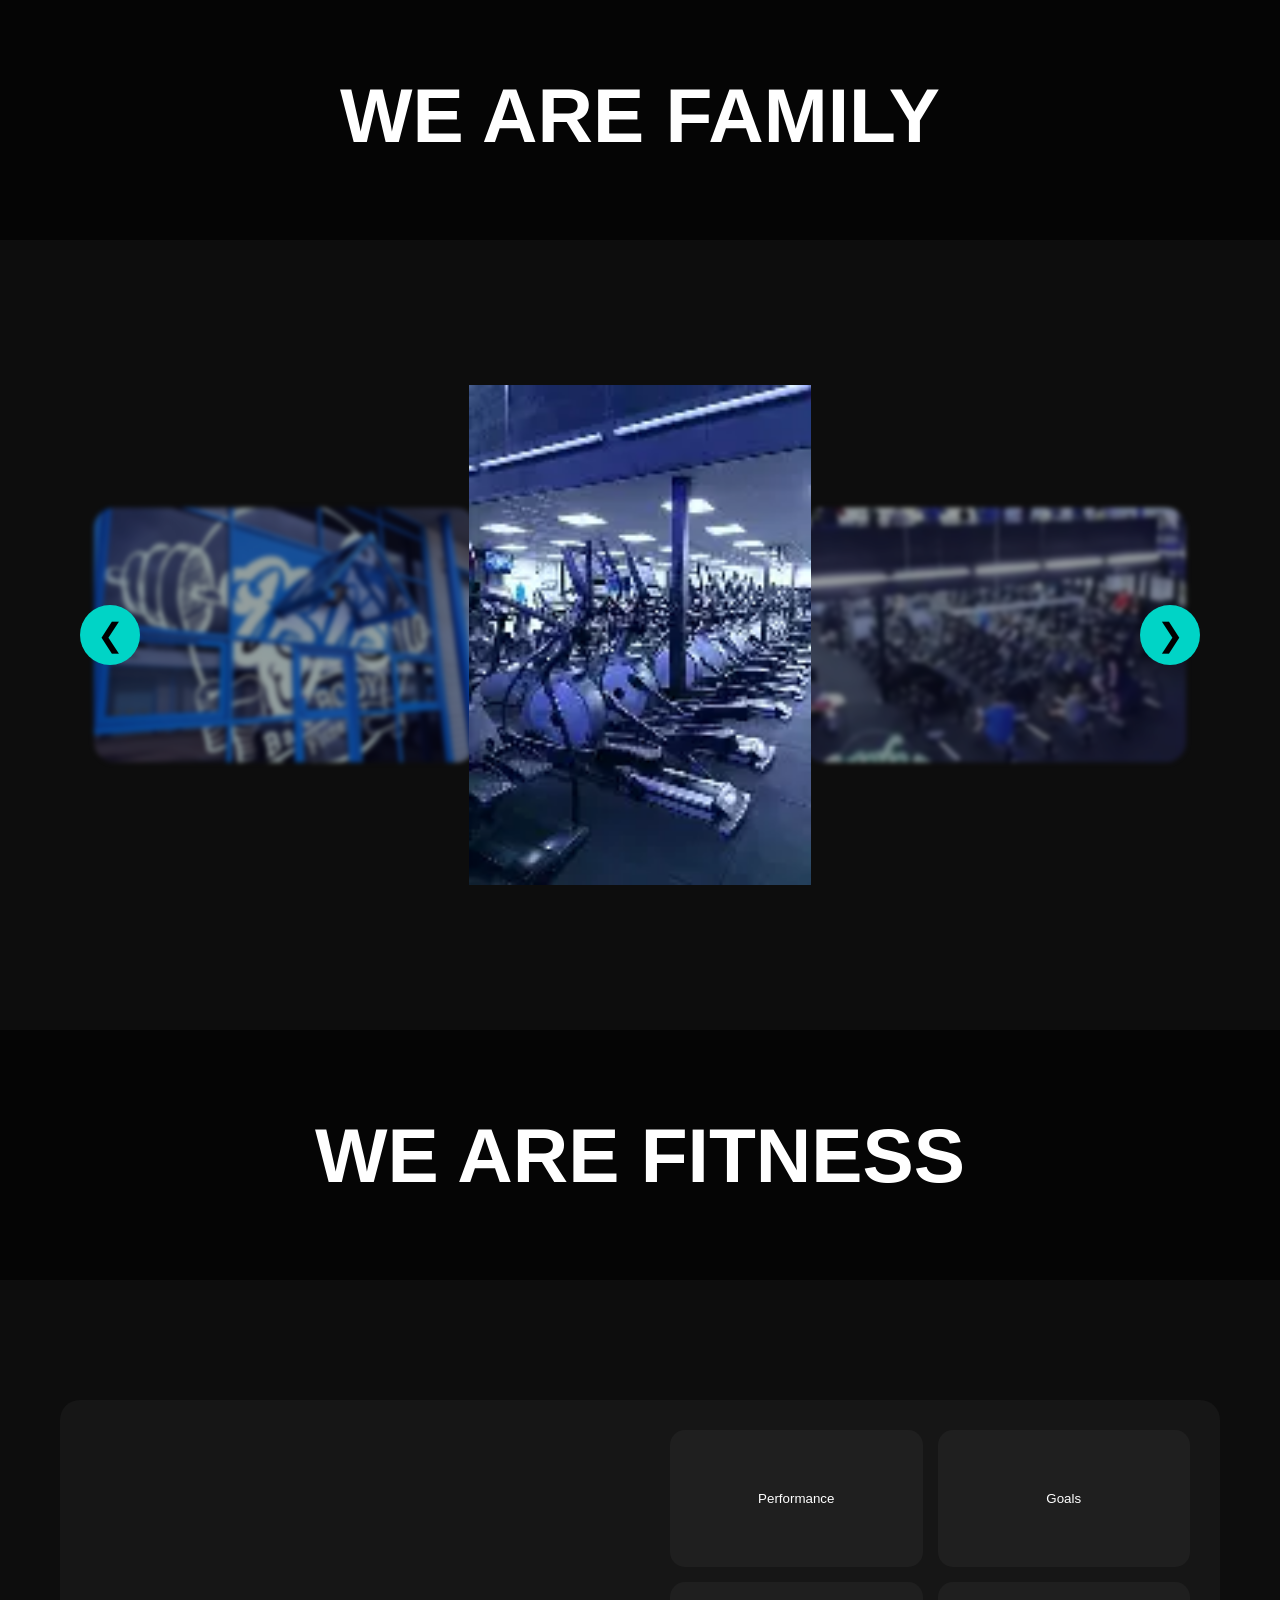
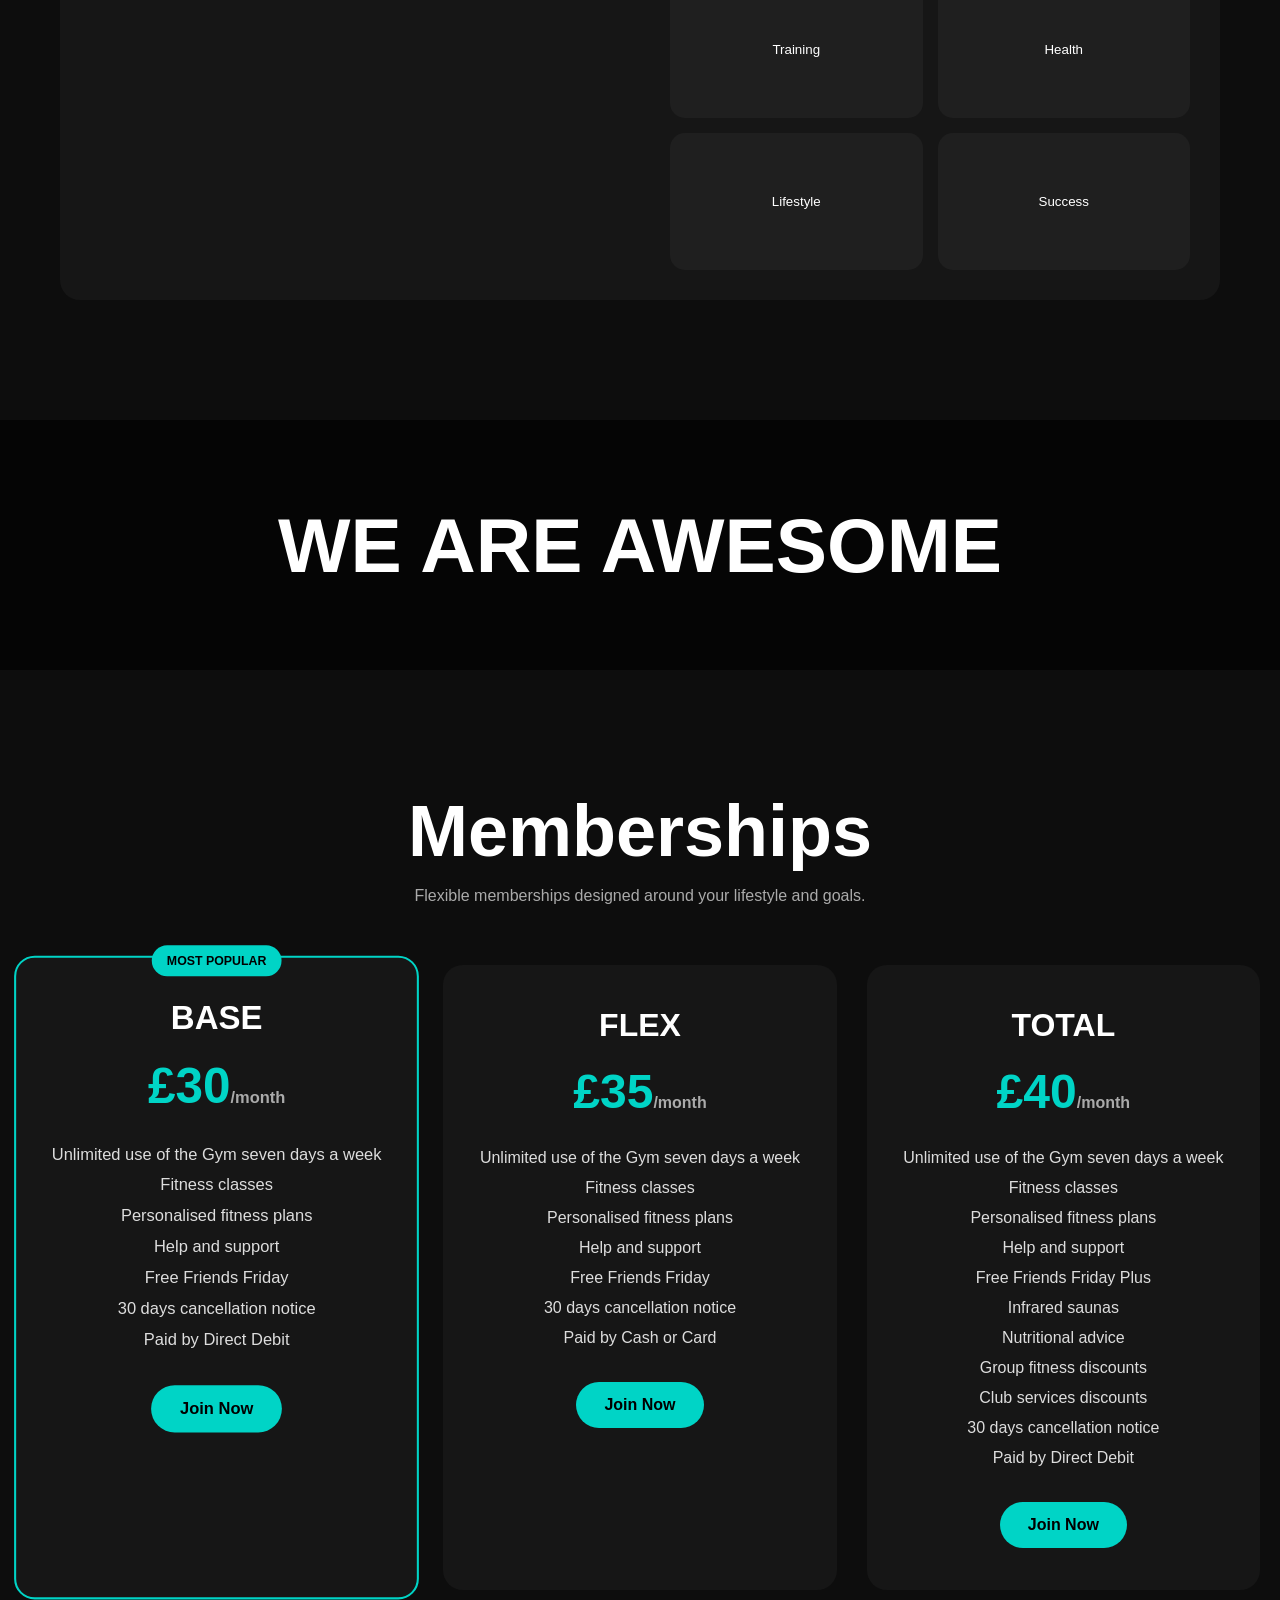
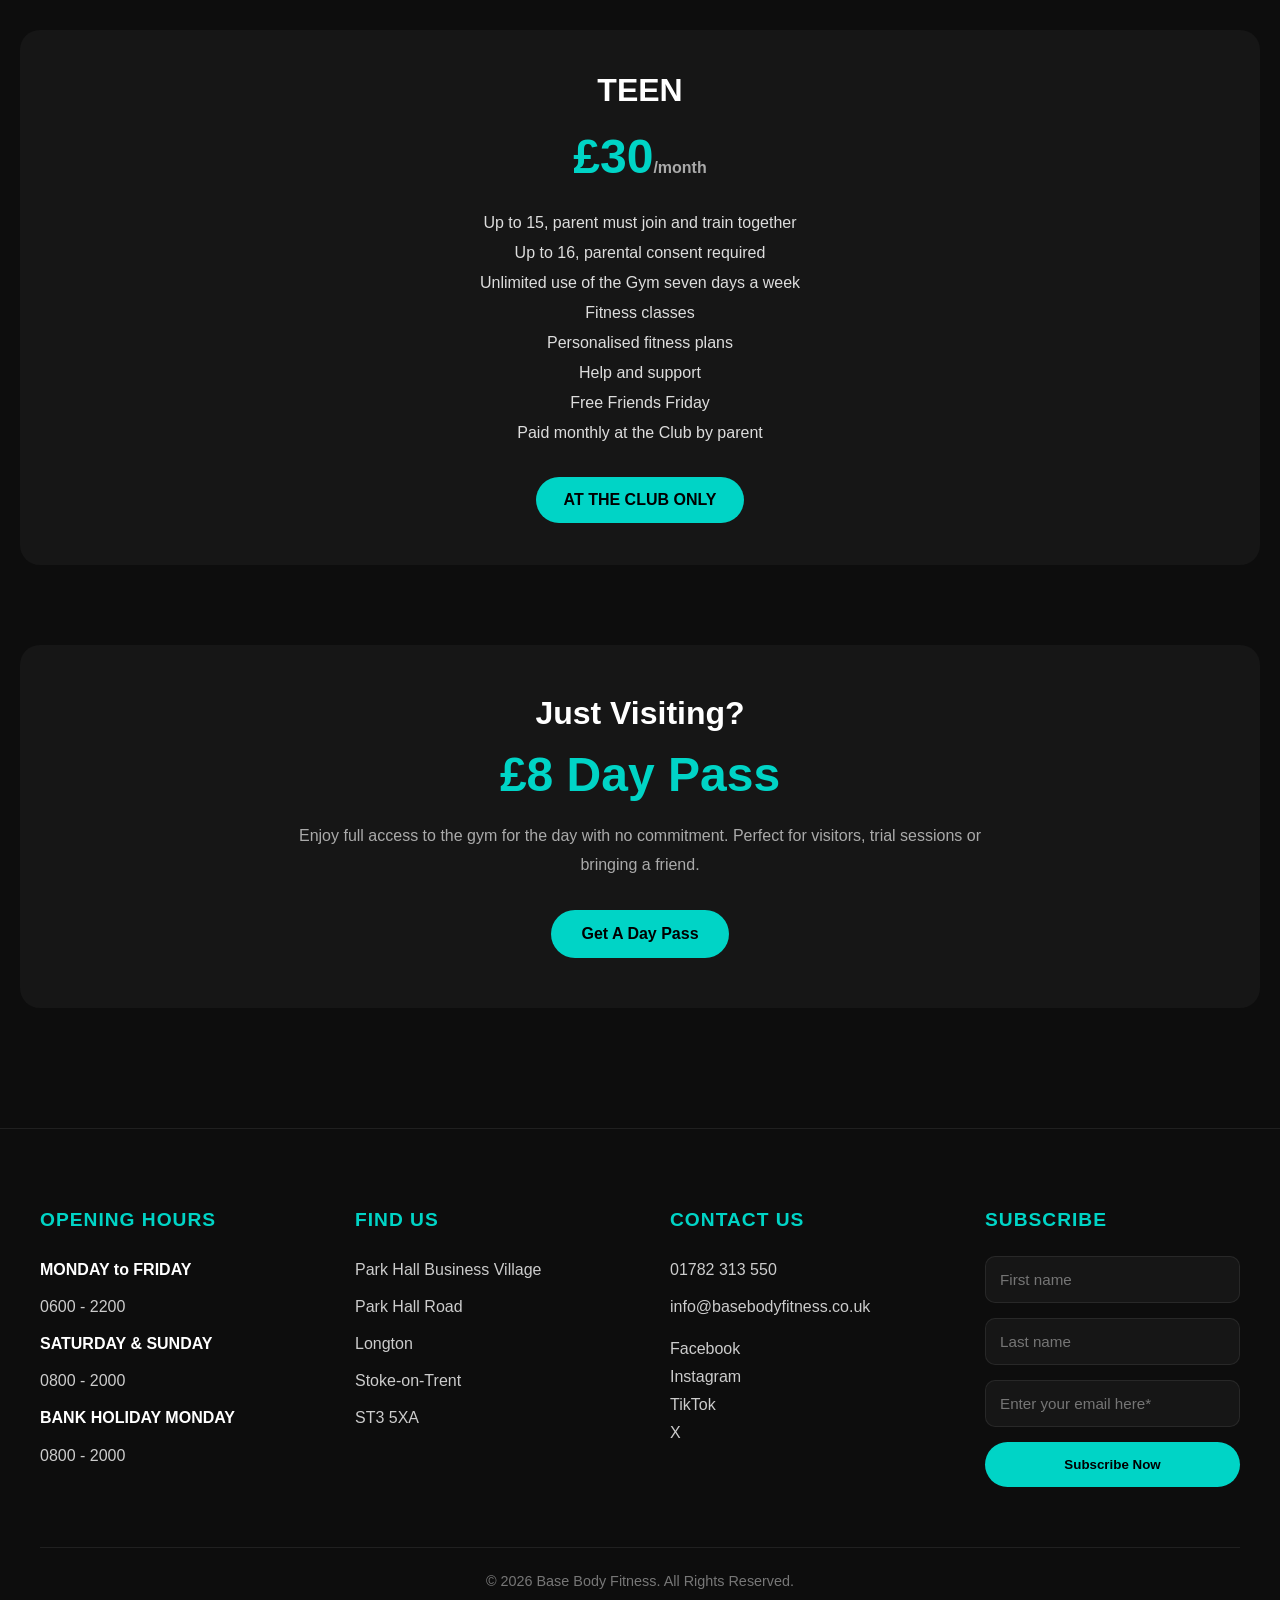
==== commit 87e9070c: "front page changes" ====
--- a/index.html
+++ b/index.html
@@ -58,26 +58,87 @@
             <h1>WE ARE<br><span class="accent">MORE THAN</span><br>JUST A GYM.</h1>
         </div>
 
-        <div class="scroll">↓</div>
+        <div class="scroll" id="scrollDown">
+            ↓
+        </div>
     </section>
 
-    <section class="section">
+    <section id="services" class="section">
         <div class="showcase">
 
             <div class="image-side">
 
-                <img src="https://images.unsplash.com/photo-1517836357463-d25dfeac3438?auto=format&fit=crop&w=1200&q=80"
-                    alt="Gym">
-
-                <div class="overlay">
-
-                    <button class="close-btn">✕</button>
-
-                    <h2 class="overlay-title"></h2>
-
-                    <p class="overlay-text"></p>
-
-                    <a href="#" class="overlay-link">
+                <img id="featureImage" src="assets/images/john-hamilton.png" alt="Service">
+
+            </div>
+            <div class="buttons-side">
+
+                <div class="button-grid" id="buttonGrid">
+
+                    <button class="feature-btn" data-title="Train"
+                        data-text="Be pushed beyond your limits with our Personal Trainers."
+                        data-image="assets/images/image1.png" data-link="pages/services/personal-training.html"
+                        data-button="Meet Our Personal Trainers">
+
+                        TRAIN
+
+                    </button>
+
+                    <button class="feature-btn" data-title="Recover"
+                        data-text="Let us assist you with your day to day aches and pains."
+                        data-image="assets/images/services/recover.jpg" data-link="pages/services/recover.html"
+                        data-button="Discover more about Recovery">
+
+
+                        RECOVER
+
+                    </button>
+
+                    <button class="feature-btn" data-title="Massage"
+                        data-text="Relax and unwind with our Therapeutic Massage Treatments."
+                        data-image="assets/images/services/massage.jpg" data-link="pages/services/massage.html"
+                        data-button="Discover more about Massages">
+
+                        MASSAGE
+
+                    </button>
+
+                    <button class="feature-btn" data-title="Beauty" data-text="Look good and feel amazing."
+                        data-image="assets/images/services/beauty.jpg" data-link="pages/services/beauty.html"
+                        data-button="Discover more about Beauty">
+
+                        BEAUTY
+
+                    </button>
+
+                    <button class="feature-btn" data-title="Food" data-text="Your healthy meal prep ready!"
+                        data-image="assets/images/services/food.jpg" data-link="pages/services/food.html"
+                        data-button="Discover more of our Services">
+                        FOOD
+
+                    </button>
+
+                    <button class="feature-btn" data-title="Sunbeds" data-text="Keep your tan all year round."
+                        data-image="assets/images/services/sunbeds.jpg" data-link="pages/services/sunbeds.html"
+                        data-button="Discover more about our Services">
+
+                        SUNBEDS
+
+                    </button>
+
+                </div>
+
+                <div class="feature-panel" id="featurePanel">
+
+                    <button class="feature-close" id="featureClose">
+                        ✕
+                    </button>
+
+                    <h2 id="featureTitle"></h2>
+
+                    <p id="featureText"></p>
+
+                    <a href="#" id="featureLink" class="overlay-link">
                         Find Out More
                     </a>
 
@@ -85,59 +146,38 @@
 
             </div>
 
-            <div class="buttons-side">
-
-                <button 
-                    class="feature-btn" 
-                    data-title="Train"
-                    data-text="Be pushed beyond your limits with our Personal Trainers."
-                    data-link="pages/services/personal-training.html#train"
-                    data-button="Meet Our Personal Trainers">
-
-                    TRAIN
-
-                </button>
-
-                <button class="feature-btn" data-title="Recover"
-                    data-text="Let us assist you with your day to day aches and pains.">
-                    RECOVER
-                </button>
-
-                <button class="feature-btn" data-title="Massage"
-                    data-text="Relax and unwind with our Therapeutic Massage Treatments.">
-                    MASSAGE
-                </button>
-
-                <button class="feature-btn" data-title="Beauty" data-text="Look good and feel amazing.">
-                    BEAUTY
-                </button>
-
-                <button class="feature-btn" data-title="Food" data-text="Your healthy meal prep ready!">
-                    FOOD
-                </button>
-
-                <button class="feature-btn" data-title="Sunbeds" data-text="Keep your tan all year round.">
-                    SUNBEDS
-                </button>
-
-            </div>
-
-        </div>
+        </div>
+
     </section>
 
     <div class="banner"><span>WE ARE FAMILY</span></div>
 
     <section class="section">
-        <div class="showcase reverse">
-            <div class="image"
-                style="background-image:url('https://images.unsplash.com/photo-1534367610401-9f5ed68180aa?auto=format&fit=crop&w=1200&q=80')">
-            </div>
-            <div class="content">
-                <button>Community</button><button>Support</button>
-                <button>Events</button><button>Results</button>
-                <button>Motivation</button><button>Progress</button>
-            </div>
-        </div>
+
+        <div class="coverflow-carousel">
+
+            <div class="carousel-item prev-slide">
+                <img src="">
+            </div>
+
+            <div class="carousel-item active-slide">
+                <img src="">
+            </div>
+
+            <div class="carousel-item next-slide">
+                <img src="">
+            </div>
+
+            <button class="carousel-arrow left-arrow">
+                &#10094;
+            </button>
+
+            <button class="carousel-arrow right-arrow">
+                &#10095;
+            </button>
+
+        </div>
+
     </section>
 
     <div class="banner"><span>WE ARE FITNESS</span></div>
@@ -197,10 +237,14 @@
                 <div class="price">£35<span>/month</span></div>
 
                 <ul>
-                    <li>ADD HERE</li>
-                    <li>ADD HERE</li>
-                    <li>ADD HERE</li>
-                    <li>ADD HERE</li>
+                    <li>Unlimited use of the Gym seven days a week</li>
+                    <li>Fitness classes</li>
+                    <li>Personalised fitness plans</li>
+                    <li>Help and support</li>
+                    <li>Free Friends Friday</li>
+                    <li>30 days cancellation notice</li>
+                    <li>Paid by Cash or Card</li>
+
                 </ul>
 
                 <a href="pages/join/index.html" class="membership-btn">
@@ -239,26 +283,6 @@
 
         </div>
 
-        </div>
-
-        <div class="day-pass">
-
-            <h3>Just Visiting?</h3>
-
-            <div class="day-pass-price">
-                £8 Day Pass
-            </div>
-
-            <p>
-                Enjoy full access to the gym for the day with no commitment.
-                Perfect for visitors, trial sessions or bringing a friend.
-            </p>
-
-            <a href="pages/join/index.html" class="day-pass-btn">
-                Get A Day Pass
-            </a>
-
-        </div>
         <div class="membership-card teen-card">
 
             <h3>TEEN</h3>
@@ -286,6 +310,25 @@
 
         </div>
 
+        <div class="day-pass">
+
+            <h3>Just Visiting?</h3>
+
+            <div class="day-pass-price">
+                £8 Day Pass
+            </div>
+
+            <p>
+                Enjoy full access to the gym for the day with no commitment.
+                Perfect for visitors, trial sessions or bringing a friend.
+            </p>
+
+            <a href="pages/join/index.html" class="day-pass-btn">
+                Get A Day Pass
+            </a>
+
+        </div>
+
     </section>
 
     <footer class="footer">
--- a/css/style.css
+++ b/css/style.css
@@ -205,12 +205,17 @@
     object-fit: cover;
 }
 
-.buttons-side {
-    width: 50%;
-    padding: 30px;
-    display: grid;
-    grid-template-columns: repeat(2, 1fr);
-    gap: 15px;
+.buttons-side{
+
+    flex:1;
+
+    padding:40px;
+
+    display:flex;
+
+    flex-direction:column;
+
+    justify-content:center;
 }
 
 .feature-btn {
@@ -223,6 +228,17 @@
     transition: .3s;
 }
 
+.feature-btn{
+
+    width:100%;
+
+    min-height:110px;
+
+    font-size:1rem;
+
+    border-radius:18px;
+}
+
 .feature-btn:hover {
     background: #00d4c6;
     color: black;
@@ -310,6 +326,14 @@
     background: linear-gradient(to bottom,
             rgba(0, 0, 0, .65),
             transparent);
+}
+
+@media (max-width:768px){
+
+    .navbar{
+        transition: transform 0.3s ease;
+    }
+
 }
 
 .logo {
@@ -1022,11 +1046,544 @@
     transform: translateX(4px);
 }
 
-.logo{
+.logo {
+    text-decoration: none;
+    color: white;
+    font-size: 2rem;
+    font-weight: 700;
+    letter-spacing: 2px;
+    cursor: pointer;
+}
+
+.gallery-carousel {
+    position: relative;
+    max-width: 1400px;
+    margin: 0 auto;
+    border-radius: 25px;
+    overflow: hidden;
+}
+
+.carousel-track {
+    position: relative;
+    height: 700px;
+}
+
+.carousel-slide {
+    position: absolute;
+    inset: 0;
+
+    width: 100%;
+    height: 100%;
+
+    object-fit: cover;
+
+    opacity: 0;
+
+    transition: opacity 1s ease;
+}
+
+.carousel-slide.active {
+    opacity: 1;
+}
+
+.carousel-btn {
+    position: absolute;
+    top: 50%;
+
+    transform: translateY(-50%);
+
+    width: 60px;
+    height: 60px;
+
+    border: none;
+
+    border-radius: 50%;
+
+    background: rgba(0, 0, 0, 0.5);
+
+    color: white;
+
+    font-size: 2rem;
+
+    cursor: pointer;
+
+    z-index: 10;
+}
+
+.carousel-btn:hover {
+    background: #00d4c6;
+    color: black;
+}
+
+.prev {
+    left: 25px;
+}
+
+.next {
+    right: 25px;
+}
+
+@media(max-width:900px) {
+
+    .carousel-track {
+        height: 450px;
+    }
+
+    .carousel-btn {
+        width: 50px;
+        height: 50px;
+        font-size: 1.5rem;
+    }
+
+}
+
+.coverflow-carousel {
+
+    position: relative;
+
+    max-width: 1200px;
+
+    height: 550px;
+
+    margin: 0 auto;
+
+    display: flex;
+
+    justify-content: center;
+
+    align-items: center;
+
+    overflow: hidden;
+}
+
+.carousel-item {
+
+    position: absolute;
+
+    transition:
+        transform .8s ease,
+        opacity .8s ease,
+        filter .8s ease;
+
+    border-radius: 25px;
+
+    overflow: hidden;
+}
+
+.active-slide{
+
+    width:750px;
+    height:500px;
+
+    z-index:3;
+
+    opacity:1;
+
+    filter:blur(0);
+
+    transform:translateX(0) scale(1);
+}
+
+.prev-slide{
+
+    width:450px;
+    height:300px;
+
+    left:0;
+
+    opacity:.55;
+
+    filter:blur(4px);
+
+    transform:translateX(0) scale(.85);
+}
+
+.carousel-item.animate{
+
+    animation:carouselChange .8s ease;
+}
+
+@keyframes carouselChange{
+
+    0%{
+        opacity:.4;
+        transform:scale(.92);
+    }
+
+    100%{
+        opacity:1;
+        transform:scale(1);
+    }
+
+}
+
+.next-slide{
+
+    width:450px;
+    height:300px;
+
+    right:0;
+
+    opacity:.55;
+
+    filter:blur(4px);
+
+    transform:translateX(0) scale(.85);
+}
+
+.carousel-item img {
+
+    width: 100%;
+    height: 100%;
+
+    object-fit: cover;
+    object-position: center;
+}
+
+.active-slide img {
+    object-fit: contain;
+}
+
+/* MAIN IMAGE */
+
+.active-slide {
+
+    width: 750px;
+    height: 500px;
+
+    z-index: 3;
+
+    filter: blur(0px);
+
+    transform: scale(1);
+}
+
+/* LEFT IMAGE */
+
+.prev-slide {
+
+    width: 450px;
+    height: 300px;
+
+    left: 0;
+
+    opacity: .6;
+
+    filter: blur(3px);
+
+    transform: scale(.85);
+}
+
+/* RIGHT IMAGE */
+
+.next-slide {
+
+    width: 450px;
+    height: 300px;
+
+    right: 0;
+
+    opacity: .6;
+
+    filter: blur(3px);
+
+    transform: scale(.85);
+}
+
+.carousel-arrow {
+
+    position: absolute;
+
+    top: 50%;
+
+    transform: translateY(-50%);
+
+    width: 60px;
+
+    height: 60px;
+
+    border: none;
+
+    border-radius: 50%;
+
+    background: #00d4c6;
+
+    color: black;
+
+    font-size: 2rem;
+
+    cursor: pointer;
+
+    z-index: 10;
+}
+
+.left-arrow {
+    left: 20px;
+}
+
+.right-arrow {
+    right: 20px;
+}
+
+@media(max-width:900px) {
+
+    .coverflow-carousel {
+
+        height: 350px;
+    }
+
+    .active-slide {
+
+        width: 90%;
+        height: 300px;
+    }
+
+    .prev-slide,
+    .next-slide {
+
+        display: none;
+    }
+}
+
+.button-grid{
+
+    display:grid;
+
+    grid-template-columns:1fr 1fr;
+
+    gap:20px;
+
+    width:100%;
+}
+
+.feature-content{
+    margin-top:30px;
+    background:#161616;
+    padding:30px;
+    border-radius:20px;
+}
+
+.feature-content h2{
+    color:#00d4c6;
+    margin-bottom:15px;
+}
+
+.feature-content p{
+    line-height:1.7;
+    margin-bottom:25px;
+}
+
+.active-feature{
+    background:#00d4c6 !important;
+    color:#000 !important;
+}
+
+#featureImage{
+    width:100%;
+    height:100%;
+    object-fit:cover;
+    transition:opacity .4s ease;
+}
+
+@media(max-width:900px){
+
+    .button-grid{
+        grid-template-columns:1fr;
+    }
+
+}
+
+.feature-panel{
+
+    display:none;
+
+    opacity:0;
+
+    transform:translateY(20px);
+
+    transition:.4s;
+
+    background:#161616;
+
+    border-radius:20px;
+
+    padding:35px;
+
+    position:relative;
+}
+
+.feature-panel.active{
+
+    display:block;
+
+    opacity:1;
+
+    transform:translateY(0);
+}
+
+.button-grid.hide{
+
+    opacity:0;
+
+    visibility:hidden;
+
+    pointer-events:none;
+}
+
+.feature-close{
+
+    position:absolute;
+
+    top:20px;
+
+    right:20px;
+
+    background:none;
+
+    border:none;
+
+    color:white;
+
+    font-size:1.5rem;
+
+    cursor:pointer;
+}
+
+#featureTitle{
+
+    color:#00d4c6;
+
+    margin-bottom:20px;
+}
+
+#featureText{
+
+    margin-bottom:25px;
+
+    line-height:1.7;
+}
+
+.buttons-side{
+    position:relative;
+}
+
+.feature-panel{
+
+    position:absolute;
+
+    top:0;
+    left:0;
+    right:0;
+    bottom:0;
+
+    display:flex;
+
+    flex-direction:column;
+
+    justify-content:center;
+
+    padding:40px;
+
+    opacity:0;
+
+    visibility:hidden;
+
+    transition:.3s;
+}
+
+.feature-panel.active{
+
+    opacity:1;
+
+    visibility:visible;
+}
+
+.feature-panel{
+    transform:translateY(15px);
+}
+
+.feature-panel.active{
+    transform:translateY(0);
+}
+
+#featureImage{
+
+    transition:
+        opacity .4s ease,
+        transform .4s ease;
+}
+
+@media (max-width: 768px){
+
+    .showcase{
+
+        flex-direction:column;
+    }
+
+    .image-side{
+
+        width:100%;
+        height:300px;
+    }
+
+    .buttons-side{
+
+        width:100%;
+    }
+
+}
+
+
+html{
+    scroll-behavior:smooth;
+}
+
+.scroll{
+    position:absolute;
+    bottom:40px;
+    left:50%;
+    transform:translateX(-50%);
+    font-size:3rem;
+    color:white;
     text-decoration:none;
-    color:white;
-    font-size:2rem;
-    font-weight:700;
-    letter-spacing:2px;
     cursor:pointer;
+    transition:all .3s ease;
+    animation:bounce 2s infinite;
+    z-index:10;
+}
+
+.scroll:hover{
+    color:#00d4c6;
+}
+
+@keyframes bounce{
+
+    0%,20%,50%,80%,100%{
+        transform:translateX(-50%) translateY(0);
+    }
+
+    40%{
+        transform:translateX(-50%) translateY(-10px);
+    }
+
+    60%{
+        transform:translateX(-50%) translateY(-5px);
+    }
+
+}
+
+@media (max-width: 768px) {
+
+    .navbar {
+
+        transition: transform 0.3s ease;
+
+    }
+
+    .navbar.nav-hidden {
+
+        transform: translateY(-100%);
+
+    }
+
 }
